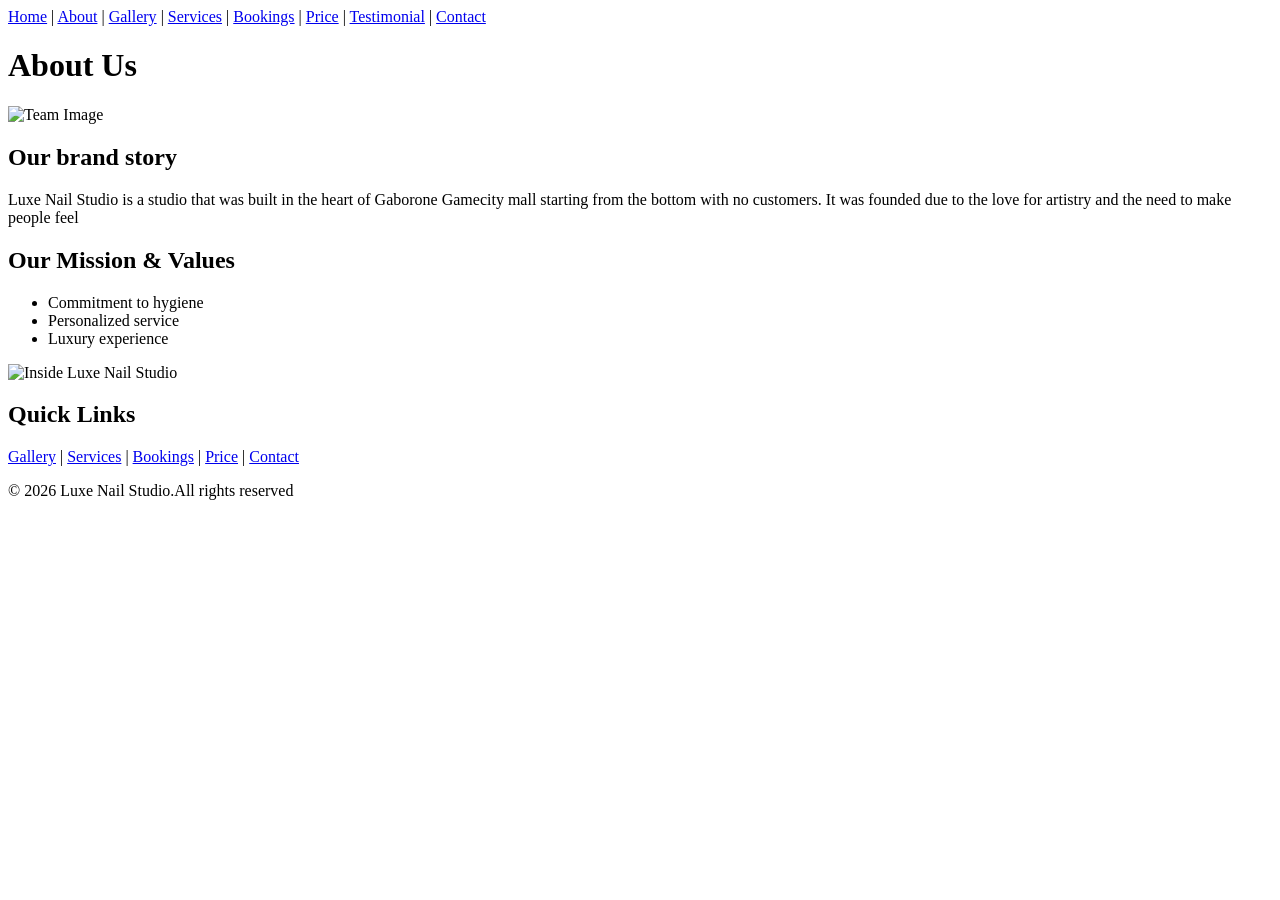
==== about.html @ a1b59e57 "Add all remaining pages(about, gallery, services, bookings, pricing, testimonials, contact)" ====
<!DOCTYPE html>
<html lang="en">
<head>
    <meta charset="UTF-8">
    <meta name="viewport" content="width=device-width, initial-scale=1.0">
    <title>About Us</title>
</head>
<body>
    <header>
        <nav>
            <a href="index.html">Home</a> |
            <a href="about.html">About</a> |
			<a href="gallery.html">Gallery</a> |
			<a href="services.html">Services</a> |
			<a href="bookings.html">Bookings</a> |
			<a href="price.html">Price</a> |
			<a href="testimonial.html">Testimonial</a> |
            <a href="contact.html">Contact</a>
        </nav>
		<h1>About Us</h1>
		<img src="team image.jpg" alt="Team Image"width="400" height="250">
    </header>

    <main>
        <section>
          <div>
		  <h2>Our brand story</h2>
      <p>Luxe Nail Studio is a studio that was built in the heart of Gaborone Gamecity mall starting from the bottom with no customers. It was founded due to the love for artistry and the need to make people feel</p>
          </div>
    <div>
          <h2>Our Mission & Values</h2>
      <ul>
        <li>Commitment to hygiene</li>
        <li>Personalized service</li>
        <li>Luxury experience</li>
      </ul>
	   <img src="studio.image.jpg" alt="Inside Luxe Nail Studio">
    </div>
  </section>
   </main>

		
		  <section> 

        <h2>Quick Links</h2> 

        <a href="gallery.html">Gallery</a> |
        <a href="services.html">Services</a> |
        <a href="bookings.html">Bookings</a> |
        <a href="price.html">Price</a> |
        <a href="contact.html">Contact</a>		

    </section> 

    </main>

    <footer>
        <p>&copy; 2026 Luxe Nail Studio.All rights reserved</p>
    </footer>
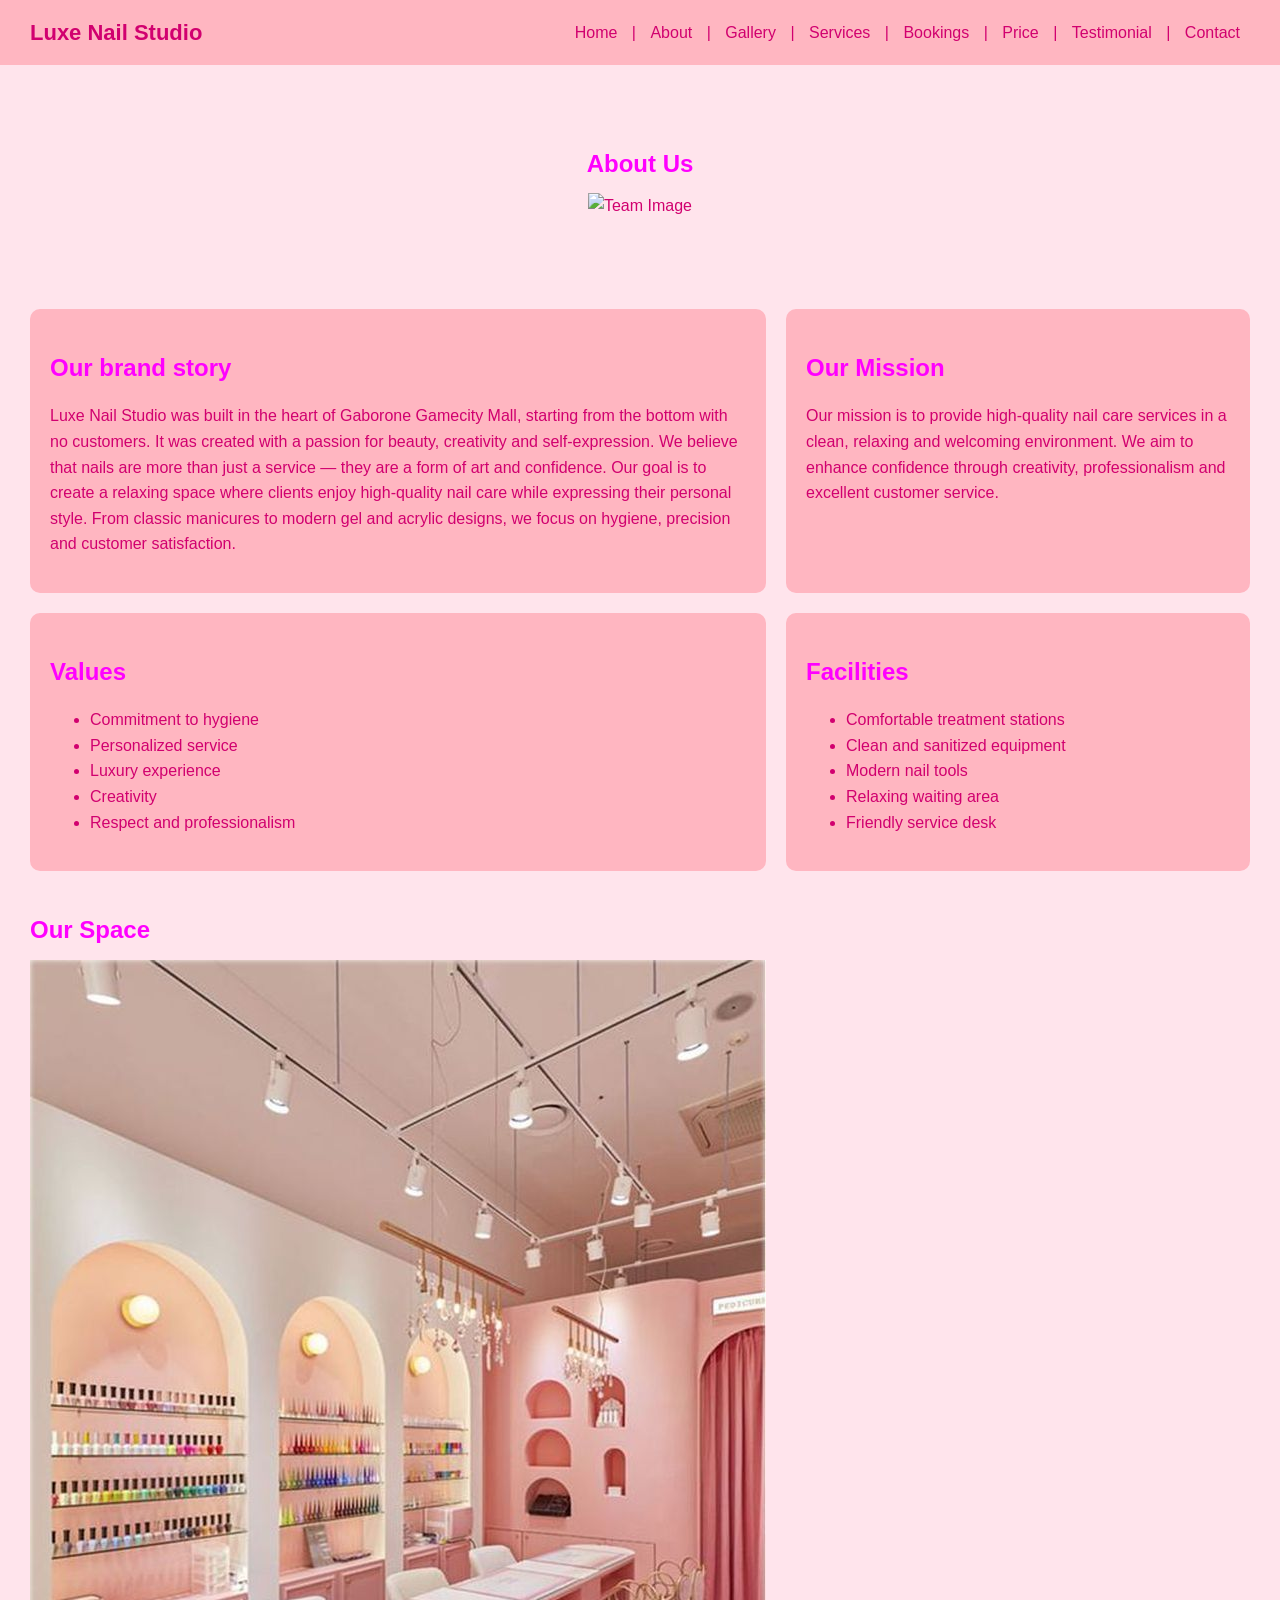
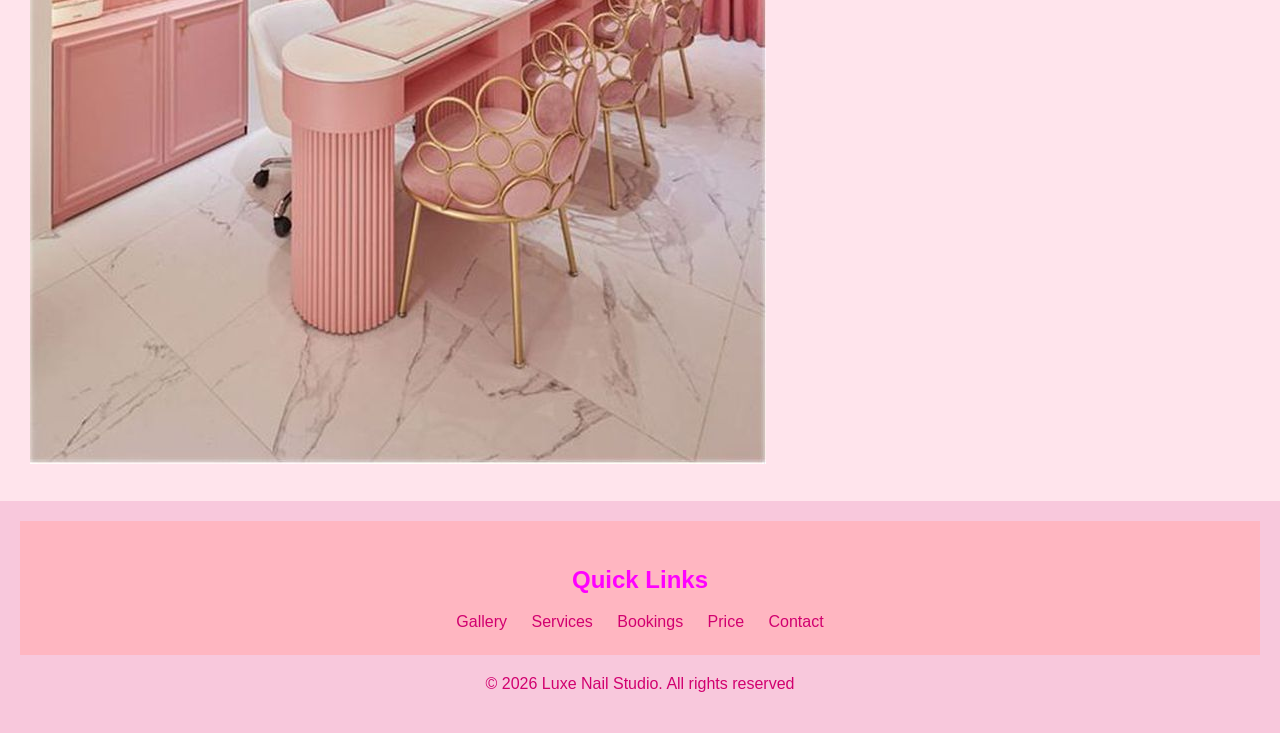
==== commit 9b0e2b9c: "Updated styles and updated content" ====
--- a/about.html
+++ b/about.html
@@ -4,10 +4,15 @@
     <meta charset="UTF-8">
     <meta name="viewport" content="width=device-width, initial-scale=1.0">
     <title>About Us</title>
+  <link rel="stylesheet" href="styles.css">
+	
 </head>
 <body>
     <header>
-        <nav>
+     <nav class="navbar">
+        <div class="logo">Luxe Nail Studio</div>
+
+        <div class="nav-links">
             <a href="index.html">Home</a> |
             <a href="about.html">About</a> |
 			<a href="gallery.html">Gallery</a> |
@@ -16,45 +21,85 @@
 			<a href="price.html">Price</a> |
 			<a href="testimonial.html">Testimonial</a> |
             <a href="contact.html">Contact</a>
-        </nav>
-		<h1>About Us</h1>
-		<img src="team image.jpg" alt="Team Image"width="400" height="250">
-    </header>
+          </div>
+    </nav>
+</header>
 
     <main>
-        <section>
-          <div>
-		  <h2>Our brand story</h2>
-      <p>Luxe Nail Studio is a studio that was built in the heart of Gaborone Gamecity mall starting from the bottom with no customers. It was founded due to the love for artistry and the need to make people feel</p>
-          </div>
-    <div>
-          <h2>Our Mission & Values</h2>
-      <ul>
-        <li>Commitment to hygiene</li>
-        <li>Personalized service</li>
-        <li>Luxury experience</li>
-      </ul>
-	   <img src="studio.image.jpg" alt="Inside Luxe Nail Studio">
+  <section class="about-hero">
+        <h1>About Us</h1>
+        <img src="team image.jpg" alt="Team Image" class="team-img">
+  </section>
+
+
+        <section class="about-content">
+
+           <div class="about-box">
+		      <h2>Our brand story</h2>
+            <p>
+                Luxe Nail Studio was built in the heart of Gaborone Gamecity Mall, starting from the bottom with no customers.
+                It was created with a passion for beauty, creativity and self-expression.
+
+                We believe that nails are more than just a service — they are a form of art and confidence.
+                Our goal is to create a relaxing space where clients enjoy high-quality nail care while expressing their personal style.
+
+                From classic manicures to modern gel and acrylic designs, we focus on hygiene, precision and customer satisfaction.
+            </p>
+        </div>
+
+    <div class="about-box">
+            <h2>Our Mission</h2>
+            <p>
+                Our mission is to provide high-quality nail care services in a clean, relaxing and welcoming environment.
+                We aim to enhance confidence through creativity, professionalism and excellent customer service.
+            </p>
+        </div>
+
+	 <div class="about-box">
+            <h2>Values</h2>
+            <ul>
+                <li>Commitment to hygiene</li>
+                <li>Personalized service</li>
+                <li>Luxury experience</li>
+                <li>Creativity</li>
+                <li>Respect and professionalism</li>
+            </ul>
+        </div>
+
+        <div class="about-box">
+            <h2>Facilities</h2>
+            <ul>
+                <li>Comfortable treatment stations</li>
+                <li>Clean and sanitized equipment</li>
+                <li>Modern nail tools</li>
+                <li>Relaxing waiting area</li>
+                <li>Friendly service desk</li>
+            </ul>
+        </div>
+
+     <section class="studio-section">
+        <h2>Our Space</h2>
+        <img src="studio image.jpg" alt="Studio Image" class="studio-img">
+    </section>
+
+</main>
+
+
+	<footer>
+
+    <div class="quick-links">
+        <h2>Quick Links</h2>
+        <a href="gallery.html">Gallery</a>
+        <a href="services.html">Services</a>
+        <a href="bookings.html">Bookings</a>
+        <a href="price.html">Price</a>
+        <a href="contact.html">Contact</a>
     </div>
-  </section>
-   </main>
 
-		
-		  <section> 
+    <p class="copyright">&copy; 2026 Luxe Nail Studio. All rights reserved</p>
 
-        <h2>Quick Links</h2> 
+</footer>
 
-        <a href="gallery.html">Gallery</a> |
-        <a href="services.html">Services</a> |
-        <a href="bookings.html">Bookings</a> |
-        <a href="price.html">Price</a> |
-        <a href="contact.html">Contact</a>		
-
-    </section> 
-
-    </main>
-
-    <footer>
-        <p>&copy; 2026 Luxe Nail Studio.All rights reserved</p>
-    </footer>
-    +</body>
+</html>	
+	
--- a/styles.css
+++ b/styles.css
@@ -0,0 +1,626 @@
+
+body {
+    margin: 0;
+    font-family: 'Segoe UI', Arial, sans-serif;
+    background-color: #ffe4ec;
+    color: #d1006f;
+    line-height: 1.6;
+    animation: fadeIn 1s ease-in;
+}
+
+h1, h2, h3 {
+    color: magenta;
+    margin-bottom: 10px;
+}
+
+a {
+    color: #333;
+    text-decoration: none;
+    transition: 0.3s;
+}
+
+a:hover {
+    color: magenta;
+}
+
+
+@keyframes fadeIn {
+    from { opacity: 0; }
+    to { opacity: 1; }
+}
+
+@keyframes fadeUp {
+    from { transform: translateY(30px); opacity: 0; }
+    to { transform: translateY(0); opacity: 1; }
+}
+
+@keyframes zoomFade {
+    from { transform: scale(0.9); opacity: 0; }
+    to { transform: scale(1); opacity: 1; }
+}
+
+
+.navbar {
+    display: flex;
+    justify-content: space-between;
+    align-items: center;
+    background-color: #ffb6c1;
+    padding: 15px 30px;
+}
+
+.logo {
+    font-size: 22px;
+    font-weight: bold;
+}
+
+.nav-links a {
+    margin: 0 10px;
+    color: #d1006f;
+    position: relative;
+}
+
+.nav-links a::after {
+    content: "";
+    position: absolute;
+    width: 0%;
+    height: 2px;
+    background: #ff69b4;
+    left: 0;
+    bottom: -5px;
+    transition: 0.3s;
+}
+
+.nav-links a:hover::after {
+    width: 100%;
+}
+
+
+footer {
+    background-color: #f8c8dc;
+    text-align: center;
+    padding: 20px;
+}
+
+.footer-bottom {
+    display: flex;
+    justify-content: space-between;
+    padding: 20px;
+    flex-wrap: wrap;
+}
+
+
+.welcome-box {
+    text-align: center;
+    padding: 100px 20px;
+    animation: zoomFade 1.2s ease;
+}
+
+.book-btn 
+{ 
+display: inline-block; 
+margin-top: 20px; 
+padding: 12px 25px; 
+background-color: black; 
+color: #d1006f; 
+text-decoration: none; 
+border: 2px solid #d1006f; 
+border-radius: 25px; 
+font-weight: bold; 
+transition: all 0.3s ease; 
+}
+.book-btn:hover 
+{
+background-color: #d1006f; 
+color: black; 
+transform: scale(1.08); 
+}
+
+.contact-info 
+{ 
+text-align: left; 
+} 
+.socials 
+{ 
+text-align: right; 
+} 
+.socials a 
+{ 
+display: block; 
+text-decoration: none; 
+color: #d1006f; 
+}
+
+.quick-links {
+    background-color: #ffb6c1;
+    text-align: center;
+    padding: 20px;
+}
+
+.quick-links a {
+    margin: 0 10px;
+    color: #d1006f;
+}
+
+
+.about-hero {
+    text-align: center;
+    padding: 60px 20px;
+}
+
+.about-content {
+    display: grid;
+    grid-template-columns: 1fr 1fr;
+    gap: 20px;
+    padding: 30px;
+}
+
+.about-box {
+    background-color: #ffb6c1;
+    padding: 20px;
+    border-radius: 10px;
+}
+
+
+.services-title
+ { 
+ text-align: center; 
+ padding: 40px; 
+ } 
+ .services-strip 
+ {
+display: flex; 
+justify-content: space-between; 
+gap: 20px; 
+padding: 40px; 
+overflow-x: auto; 
+} 
+.service-item 
+{
+min-width: 300px; 
+flex: 1; 
+background-color: #fff0f5; 
+padding: 20px; 
+border-radius: 15px; 
+text-align: center; 
+box-shadow: 0 8px 20px rgba(0,0,0,0.1); 
+transition: 0.3s; 
+} 
+.service-item img 
+{ 
+width: 100%; 
+height: 200px; 
+object-fit: cover; 
+border-radius: 10px; 
+margin: 10px 0; 
+} 
+.service-item:hover 
+{
+transform: translateY(-10px); 
+}
+.service-btn 
+{ 
+display: inline-block; 
+margin-top: 10px; 
+padding: 10px 18px; 
+background-color: black; 
+color: #d1006f; 
+border: 2px solid #d1006f; 
+border-radius: 25px; 
+text-decoration: none; 
+transition: 0.3s; } 
+.service-btn:hover 
+{
+background-color: #d1006f; 
+color: black; 
+}
+@media (max-width: 768px) 
+{ 
+.services-strip 
+{
+flex-direction: column; 
+align-items: center; 
+}
+.service-item 
+{ 
+width: 90%; 
+} 
+}
+
+
+.price-section {
+    display: flex;
+    align-items: center;
+    justify-content: space-between;
+    gap: 40px;
+    margin: 60px auto;
+    padding: 30px;
+    width: 80%;
+
+    background: rgba(255,255,255,0.2);
+    backdrop-filter: blur(15px);
+    border-radius: 20px;
+    border: 1px solid rgba(255,255,255,0.3);
+    box-shadow: 0 8px 30px rgba(0,0,0,0.15);
+}
+
+.price-section.reverse {
+    flex-direction: row-reverse;
+}
+
+.price-section .text {
+    flex: 1;
+}
+
+.price-section .image {
+    flex: 0 0 200px;
+    display: flex;
+    justify-content: center;
+    align-items: center;
+}
+
+.price-section img {
+    width: 200px;
+    height: 200px;
+    object-fit: cover;
+    border-radius: 50%;
+}
+
+
+.gallery-grid {
+    display: grid;
+    grid-template-columns: repeat(3, 1fr);
+    gap: 25px;
+    padding: 30px;
+}
+
+.gallery-card {
+    background-color: #fff0f5;
+    border-radius: 15px;
+    overflow: hidden;
+    box-shadow: 0 8px 20px rgba(0,0,0,0.1);
+    transition: 0.3s;
+}
+
+.gallery-card:hover {
+    transform: translateY(-10px) scale(1.03);
+}
+
+.gallery-card img {
+    width: 100%;
+    height: 250px;
+    object-fit: cover;
+}
+
+.testimonial-page 
+{
+background-image: url("testimonial-bg.jpeg");
+ background-size: cover; 
+background-position: center; 
+background-repeat: no-repeat;
+background-attachment: fixed;
+}
+.testimonial-section
+{
+text-align: center;
+padding: 50px 20px;
+}
+.testimonial-container 
+{ 
+display: flex; 
+flex-direction: column; 
+gap: 30px; 
+padding: 40px; 
+} 
+.testimonial-row 
+{ display: flex; 
+justify-content: flex-start; 
+}
+.testimonial-row.reverse 
+{ justify-content: flex-end; 
+}
+.message-box 
+{ max-width: 400px; 
+padding: 20px; 
+border-radius: 20px; 
+position: relative; 
+backdrop-filter: blur(10px); 
+} 
+.message-box.left 
+{
+background: rgba(255, 255, 255, 0.35); color: #000; 
+}
+.message-box.right 
+{ background: rgba(0, 0, 0, 0.75); 
+color: #fff; 
+}
+.message-box.left::after 
+{
+content: "";
+position: absolute; 
+left: -10px; 
+top: 20px; 
+border-width: 10px; 
+border-style: solid; 
+border-color: transparent rgba(255,255,255,0.35) transparent transparent; 
+} 
+.message-box.right::after 
+{
+content: "";
+position: absolute; 
+right: -10px; 
+top: 20px; 
+border-width: 10px; 
+border-style: solid; 
+border-color: transparent transparent transparent rgba(0,0,0,0.75); 
+}
+.message-box .name 
+{
+font-weight: bold;
+margin-bottom: 5px; 
+}
+.message-box .text 
+{
+margin-bottom: 10px; 
+}
+.message-box .stars 
+{
+color: gold; 
+}
+ @media (max-width: 768px) 
+ {
+.testimonial-row, 
+.testimonial-row.reverse 
+{ justify-content: center; 
+} 
+}
+ 
+#contact {
+    max-width: 600px;
+    margin: auto;
+    padding: 40px;
+}
+
+.contact-box {
+    background-color: #ffb6c1;
+    padding: 25px;
+    border-radius: 10px;
+    transition: 0.3s;
+}
+
+.contact-box:hover {
+    transform: translateY(-8px);
+    box-shadow: 0 10px 25px rgba(0,0,0,0.2);
+}
+
+
+.booking-page 
+{ 
+background-image: url("booking-bg.jpg"); 
+background-size: cover; 
+background-position: center; 
+background-repeat: no-repeat; 
+background-attachment: fixed; 
+min-height: 100vh; 
+} 
+.booking-page::before 
+{ 
+content: ""; 
+position: fixed; 
+top: 0; 
+left: 0; 
+width: 100%; 
+height: 100%; 
+background: rgba(0, 0, 0, 0.25); 
+z-index: -1; 
+} 
+.page-title 
+{ 
+text-align: center; 
+margin-top: 30px; 
+} 
+.top-info 
+{ display: flex; 
+justify-content: space-around; 
+flex-wrap: wrap; 
+margin: 20px; 
+gap: 20px; 
+} 
+.glass-box 
+{ background: rgba(255, 255, 255, 0.25); 
+backdrop-filter: blur(10px); 
+padding: 20px; 
+border-radius: 15px; 
+width: 40%; 
+color: #d1006f; 
+} 
+.form-wrapper 
+{ 
+display: flex; 
+justify-content: center; 
+padding: 20px; 
+} 
+.glass-form 
+{ 
+display: flex; 
+gap: 40px; 
+width: 80%; 
+background: rgba(255, 255, 255, 0.25); 
+backdrop-filter: blur(10px); 
+padding: 30px; 
+border-radius: 20px; 
+} 
+.form-left, 
+.form-right 
+{ 
+flex: 1; 
+display: flex; 
+flex-direction: column; 
+gap: 12px; 
+} 
+input, select, textarea 
+{ 
+padding: 10px; 
+border: 1px solid #d1006f; 
+border-radius: 10px; 
+outline: none; 
+} 
+.book-btn 
+{ 
+background-color: black; 
+color: #d1006f; 
+border: 2px solid #d1006f; 
+padding: 10px; 
+border-radius: 20px; 
+cursor: pointer; 
+transition: 0.3s; 
+} 
+.book-btn:hover 
+{ 
+background-color: #d1006f; 
+color: black; 
+} 
+.rating 
+{ 
+color: gold; 
+} 
+.note 
+{ 
+font-size: 12px; 
+} 
+@media (max-width: 768px) 
+{ 
+.glass-form 
+{ 
+flex-direction: column; 
+width: 90%; 
+} 
+.glass-box 
+{ 
+width: 90%; 
+} 
+.top-info 
+{ 
+flex-direction: column; 
+align-items: center; 
+} 
+}
+#policies 
+{ 
+background-color: #fdf2f8; 
+padding: 30px; 
+}
+#policies ul 
+{ 
+list-style-type: disc; 
+padding-left: 20px; 
+}
+
+.gallery-header 
+{ 
+text-align: center; 
+padding: 40px; 
+} 
+.gallery-filters 
+{ 
+text-align: center; 
+margin-bottom: 20px; 
+} 
+.gallery-filters button 
+{ 
+background-color: black; 
+color: #d1006f; 
+border: 2px solid #d1006f; 
+padding: 10px 18px; 
+margin: 5px; 
+border-radius: 20px; 
+cursor: pointer; 
+transition: 0.3s; 
+} 
+.gallery-filters button:hover 
+{ background-color: #d1006f; 
+color: black; 
+} 
+.gallery-grid 
+{ 
+display: grid; 
+grid-template-columns: repeat(3, 1fr); 
+gap: 25px; 
+padding: 30px; 
+} 
+.gallery-card 
+{ 
+background-color: #fff0f5; 
+border-radius: 15px; 
+overflow: hidden; 
+box-shadow: 0 8px 20px rgba(0,0,0,0.1); 
+transition: all 0.3s ease; 
+animation: fadeUp 0.8s ease; 
+} 
+.gallery-card img 
+{ 
+width: 100%; 
+height: 250px; 
+object-fit: cover; 
+} 
+.gallery-card p 
+{ 
+text-align: center; 
+padding: 10px; 
+font-weight: bold; 
+color: #d1006f; 
+} 
+.gallery-card:hover 
+{ 
+transform: translateY(-10px) scale(1.03); 
+box-shadow: 0 15px 30px rgba(209, 0, 111, 0.3); 
+}
+
+.btn {
+    display: inline-block;
+    padding: 12px 25px;
+    background-color: black;
+    color: #d1006f;
+    border: 2px solid #d1006f;
+    border-radius: 25px;
+    font-weight: bold;
+    transition: 0.3s ease;
+    cursor: pointer;
+    text-decoration: none;
+}
+
+.btn:hover {
+    background-color: #d1006f;
+    color: black;
+    transform: scale(1.05);
+    box-shadow: 0 0 15px #ff69b4;
+}
+
+@media (max-width: 768px) {
+
+    .about-content {
+        grid-template-columns: 1fr;
+    }
+
+    .services-strip {
+        flex-direction: column;
+        align-items: center;
+    }
+
+    .price-section {
+        flex-direction: column;
+        width: 90%;
+    }
+
+    .price-section.reverse {
+        flex-direction: column;
+    }
+
+    .gallery-grid {
+        grid-template-columns: 1fr;
+    }
+
+    .footer-bottom {
+        flex-direction: column;
+        text-align: center;
+    }
+}
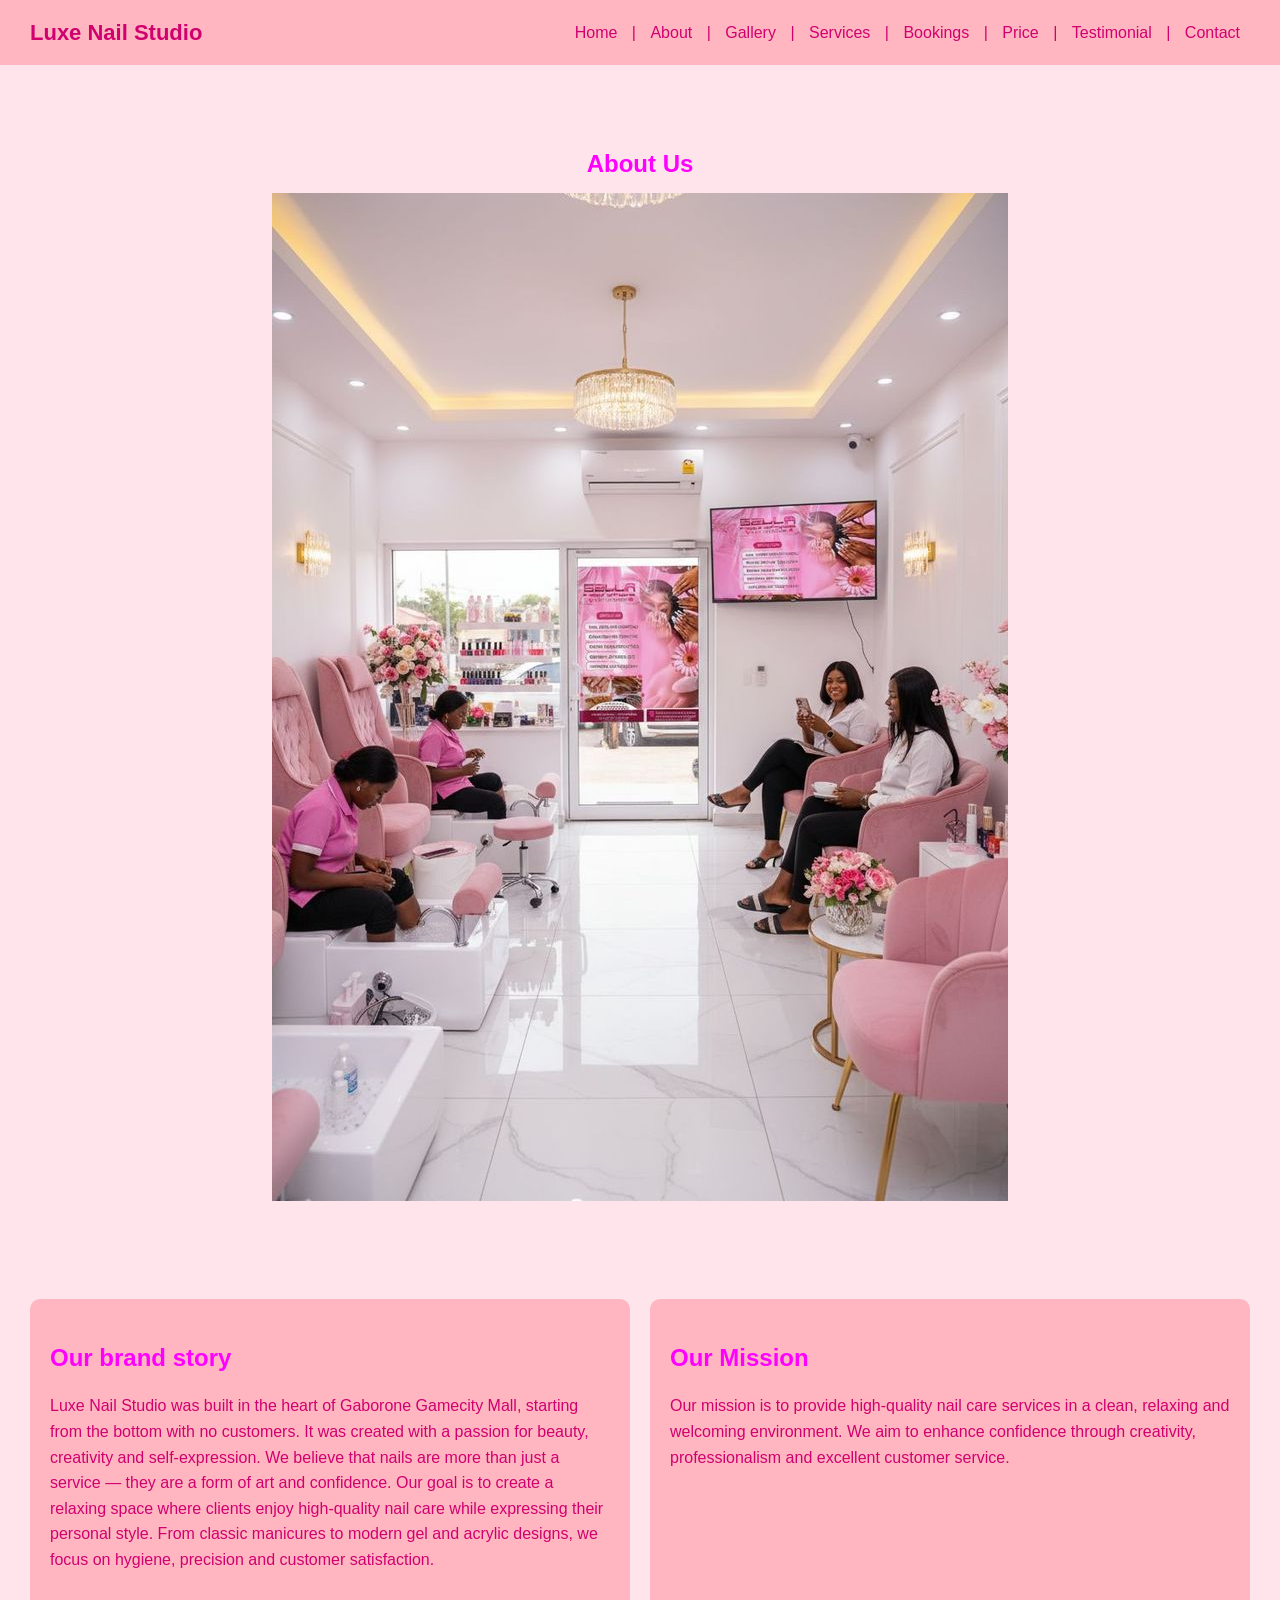
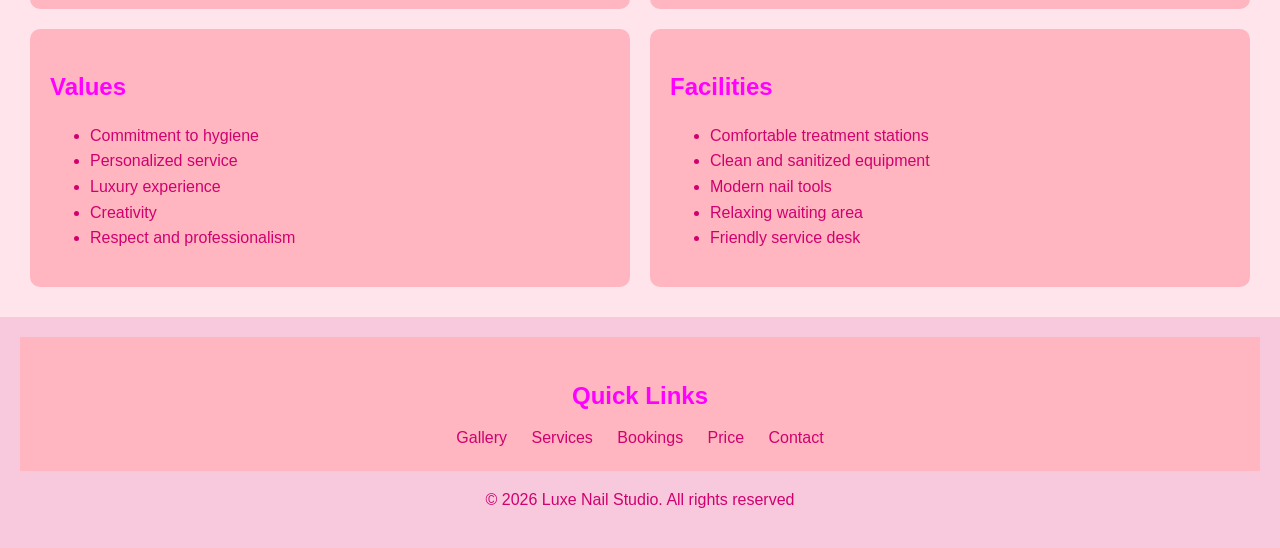
==== commit bcaa0af2: "Updated content" ====
--- a/about.html
+++ b/about.html
@@ -28,7 +28,7 @@
     <main>
   <section class="about-hero">
         <h1>About Us</h1>
-        <img src="team image.jpg" alt="Team Image" class="team-img">
+        <img src="Team image.jpg" alt="Team Image" class="team-img">
   </section>
 
 
@@ -77,11 +77,6 @@
             </ul>
         </div>
 
-     <section class="studio-section">
-        <h2>Our Space</h2>
-        <img src="studio image.jpg" alt="Studio Image" class="studio-img">
-    </section>
-
 </main>
 
 
--- a/styles.css
+++ b/styles.css
@@ -302,14 +302,14 @@
 .testimonial-section
 {
 text-align: center;
-padding: 50px 20px;
+padding: 40px;
 }
 .testimonial-container 
 { 
 display: flex; 
 flex-direction: column; 
 gap: 30px; 
-padding: 40px; 
+padding: 50px 20px; 
 } 
 .testimonial-row 
 { display: flex; 
@@ -317,6 +317,21 @@
 }
 .testimonial-row.reverse 
 { justify-content: flex-end; 
+}
+.review-card {
+  background: rgba(255,255,255,0.2);
+  backdrop-filter: blur(10px);
+
+  border-radius: 20px;
+  padding: 20px;
+
+  box-shadow: 0 4px 20px rgba(0,0,0,0.1);
+
+  animation: fadeUp 0.5s ease;
+}
+
+.review-card h3 {
+  color: deeppink;
 }
 .message-box 
 { max-width: 400px; 
@@ -449,29 +464,30 @@
 padding: 30px; 
 border-radius: 20px; 
 } 
-.form-left, 
-.form-right 
-{ 
-flex: 1; 
-display: flex; 
-flex-direction: column; 
-gap: 12px; 
-} 
-input, select, textarea 
-{ 
-padding: 10px; 
-border: 1px solid #d1006f; 
-border-radius: 10px; 
-outline: none; 
-} 
-.book-btn 
-{ 
-background-color: black; 
-color: #d1006f; 
-border: 2px solid #d1006f; 
-padding: 10px; 
-border-radius: 20px; 
-cursor: pointer; 
+.form-grid {
+  display: flex;
+  justify-content: center;
+  gap: 40px;
+}
+
+.form-column {
+  display: flex;
+  flex-direction: column;
+  gap: 15px;
+  text-align: left;
+}
+
+.form-submit {
+  text-align: center;
+  margin-top: 20px;
+}
+
+.book-btn {
+  background-color: #000;
+  color: magenta;
+  padding: 10px 20px;
+  border: none;
+  cursor: pointer;
 transition: 0.3s; 
 } 
 .book-btn:hover 
@@ -503,6 +519,44 @@
 flex-direction: column; 
 align-items: center; 
 } 
+.popup-overlay {
+  position: fixed;
+  inset: 0;
+  background: rgba(0,0,0,0.6);
+
+  display: flex;
+  justify-content: center;
+  align-items: center;
+
+  opacity: 0;
+  pointer-events: none;
+
+  transition: 0.3s ease;
+  z-index: 999;
+}
+
+.popup-box {
+  background: white;
+  padding: 20px;
+  width: 320px;
+  border-radius: 12px;
+  text-align: center;
+
+  transform: scale(0.7);
+  opacity: 0;
+
+  transition: 0.3s ease;
+}
+
+.popup-overlay.active {
+  opacity: 1;
+  pointer-events: auto;
+}
+
+.popup-overlay.active .popup-box {
+  transform: scale(1);
+  opacity: 1;
+}
 }
 #policies 
 { 
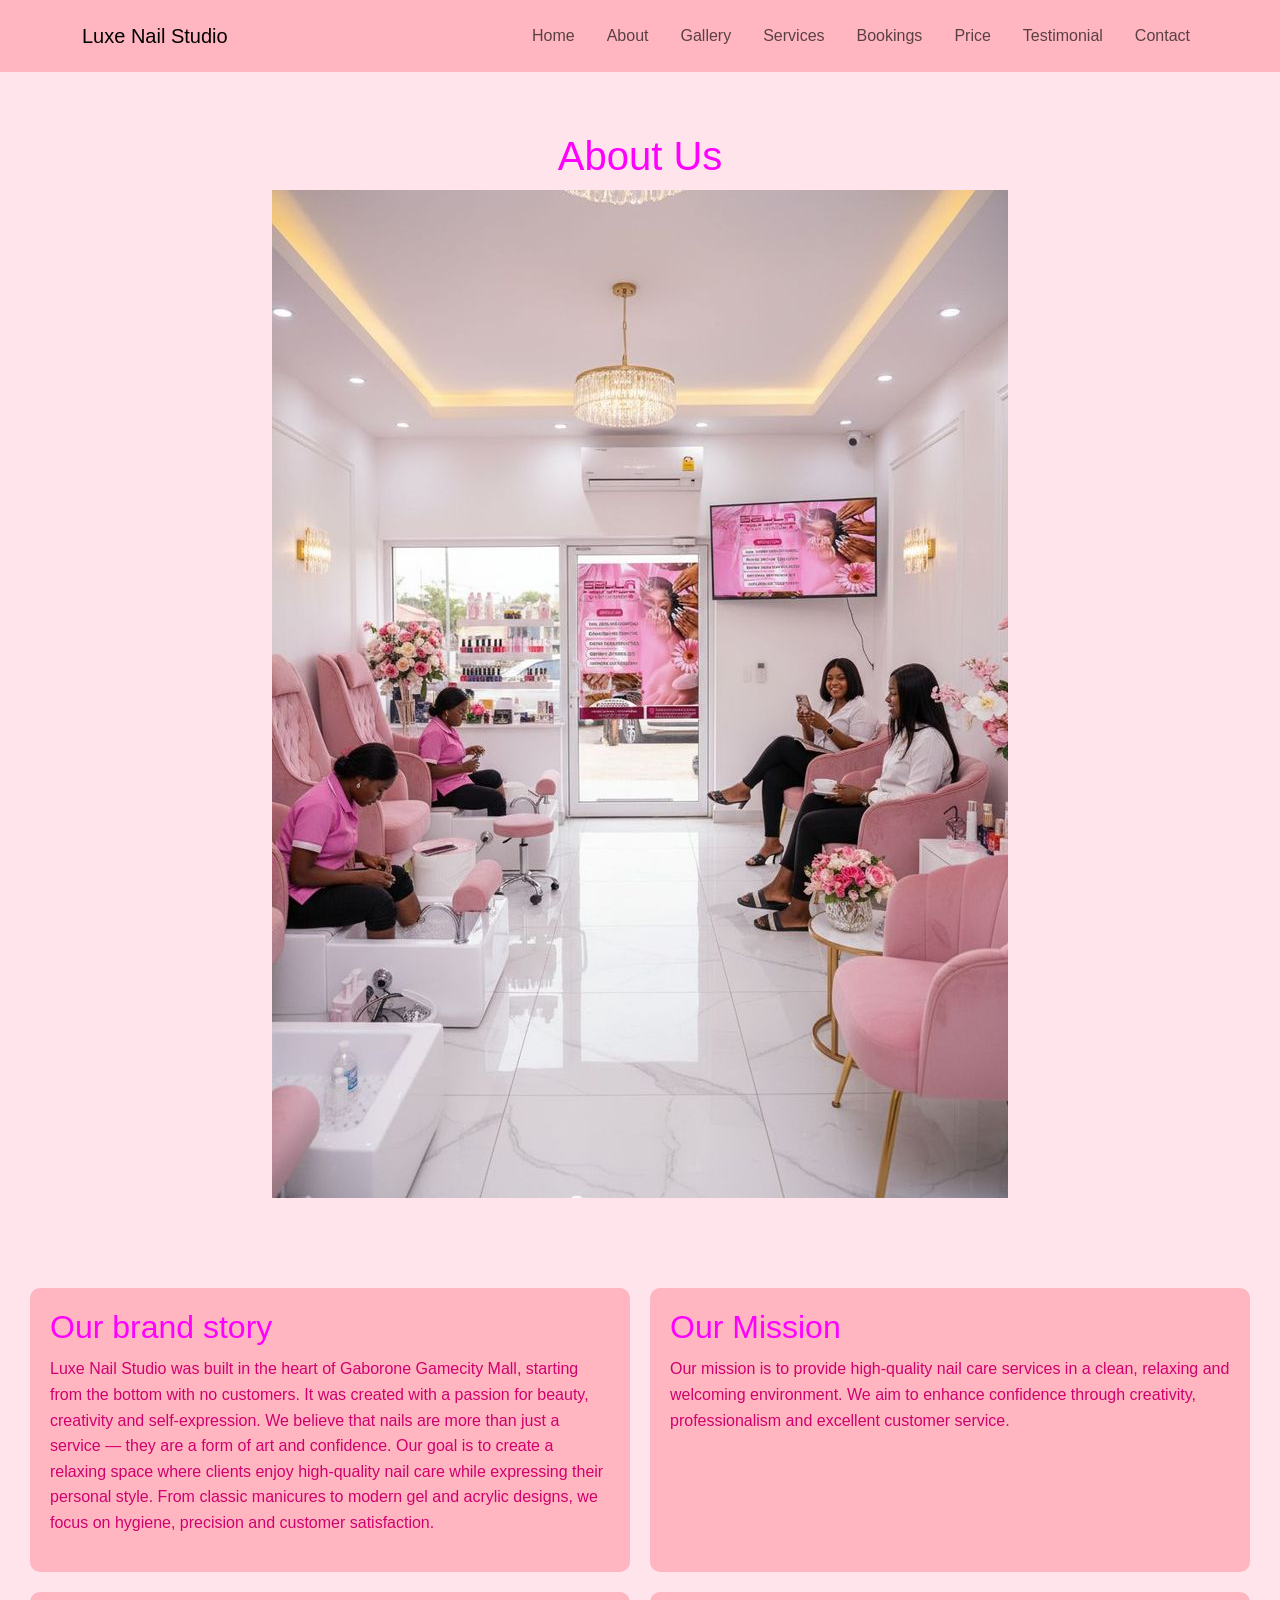
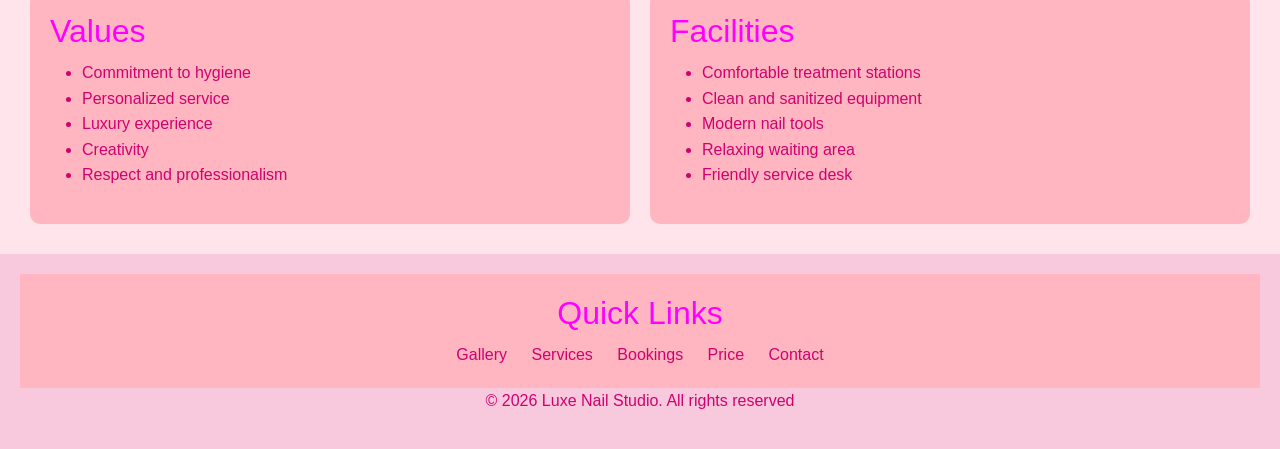
==== commit 8abc71dd: "Updated content" ====
--- a/about.html
+++ b/about.html
@@ -4,25 +4,67 @@
     <meta charset="UTF-8">
     <meta name="viewport" content="width=device-width, initial-scale=1.0">
     <title>About Us</title>
+		<link href="https://cdn.jsdelivr.net/npm/bootstrap@5.3.0/dist/css/bootstrap.min.css" rel="stylesheet">
+	
   <link rel="stylesheet" href="styles.css">
 	
 </head>
 <body>
     <header>
-     <nav class="navbar">
-        <div class="logo">Luxe Nail Studio</div>
+    <nav class="navbar navbar-expand-lg navbar-pink">
+	
+        <div class="container">
+		
+            <a class="navbar-brand" href="index.html">Luxe Nail Studio</a>
+			
+            <button class="navbar-toggler" type="button" data-bs-toggle="collapse" data-bs-target="#navbarNav">
+			
+                <span class="navbar-toggler-icon"></span>
+				
+            </button>
+			
+            <div class="collapse navbar-collapse" id="navbarNav">
+			
+              <ul class="navbar-nav ms-auto gap-3">
+				
+                    <li class="nav-item">
+                        <a class="nav-link" href="index.html">Home</a>
+                    </li>
+					
+                    <li class="nav-item">
+                        <a class="nav-link" href="about.html">About</a>
+                    </li>
+					
+                    <li class="nav-item">
+                        <a class="nav-link" href="gallery.html">Gallery</a>
+                    </li>
+					
+					 <li class="nav-item">
+                        <a class="nav-link" href="services.html">Services</a>
+                    </li>
+					
+					 <li class="nav-item">
+                        <a class="nav-link" href="bookings.html">Bookings</a>
+                    </li>
+					
+					 <li class="nav-item">
+                        <a class="nav-link" href="price.html">Price</a>
+                    </li>
+					
+					 <li class="nav-item">
+                        <a class="nav-link" href="testimonial.html">Testimonial</a>
+                    </li>
+					
+					 <li class="nav-item">
+                        <a class="nav-link" href="contact.html">Contact</a>
+                    </li>
+					
+                </ul>
+				
+            </div>
+        </div>
 
-        <div class="nav-links">
-            <a href="index.html">Home</a> |
-            <a href="about.html">About</a> |
-			<a href="gallery.html">Gallery</a> |
-			<a href="services.html">Services</a> |
-			<a href="bookings.html">Bookings</a> |
-			<a href="price.html">Price</a> |
-			<a href="testimonial.html">Testimonial</a> |
-            <a href="contact.html">Contact</a>
-          </div>
-    </nav>
+</nav>
 </header>
 
     <main>
@@ -94,7 +136,8 @@
     <p class="copyright">&copy; 2026 Luxe Nail Studio. All rights reserved</p>
 
 </footer>
-
+<script src="https://cdn.jsdelivr.net/npm/@popperjs/core@2.11.6/dist/umd/popper.min.js"></script>
+<script src="https://cdn.jsdelivr.net/npm/bootstrap@5.3.0/dist/js/bootstrap.min.js"></script>
 </body>
 </html>	
 	
--- a/styles.css
+++ b/styles.css
@@ -407,6 +407,26 @@
     box-shadow: 0 10px 25px rgba(0,0,0,0.2);
 }
 
+.social-icon-btn {
+    display: flex;
+    align-items: center;
+    justify-content: center;
+    width: 45px;
+    height: 45px;
+    background-color: #000;
+    color: #ff00ff; 
+    border: 2px solid #ff00ff;
+    border-radius: 50%;
+    font-size: 20px;
+    text-decoration: none;
+    transition: all 0.3s ease;
+}
+
+.social-icon-btn:hover {
+    background-color: #ff00ff;
+    color: #000;
+    transform: scale(1.1); 
+}
 
 .booking-page 
 { 
@@ -428,92 +448,84 @@
 background: rgba(0, 0, 0, 0.25); 
 z-index: -1; 
 } 
-.page-title 
-{ 
-text-align: center; 
-margin-top: 30px; 
-} 
-.top-info 
-{ display: flex; 
-justify-content: space-around; 
-flex-wrap: wrap; 
-margin: 20px; 
-gap: 20px; 
-} 
-.glass-box 
-{ background: rgba(255, 255, 255, 0.25); 
-backdrop-filter: blur(10px); 
-padding: 20px; 
-border-radius: 15px; 
-width: 40%; 
-color: #d1006f; 
-} 
-.form-wrapper 
-{ 
-display: flex; 
-justify-content: center; 
-padding: 20px; 
-} 
-.glass-form 
-{ 
-display: flex; 
-gap: 40px; 
-width: 80%; 
-background: rgba(255, 255, 255, 0.25); 
-backdrop-filter: blur(10px); 
-padding: 30px; 
-border-radius: 20px; 
-} 
-.form-grid {
-  display: flex;
-  justify-content: center;
-  gap: 40px;
-}
-
-.form-column {
-  display: flex;
-  flex-direction: column;
-  gap: 15px;
-  text-align: left;
-}
-
-.form-submit {
-  text-align: center;
-  margin-top: 20px;
-}
-
-.book-btn {
-  background-color: #000;
-  color: magenta;
-  padding: 10px 20px;
-  border: none;
-  cursor: pointer;
-transition: 0.3s; 
-} 
-.book-btn:hover 
-{ 
-background-color: #d1006f; 
-color: black; 
-} 
-.rating 
-{ 
-color: gold; 
-} 
-.note 
-{ 
-font-size: 12px; 
-} 
-@media (max-width: 768px) 
-{ 
-.glass-form 
-{ 
-flex-direction: column; 
-width: 90%; 
-} 
-.glass-box 
-{ 
-width: 90%; 
-} 
+.booking-section {
+    display: flex;
+    flex-direction: column;
+    align-items: center; 
+    margin-bottom: 50px; 
+    padding: 0 20px;
+}
+
+.booking-heading {
+    text-align: center;
+    color: deeppink; 
+    font-size: 32px;
+    font-weight: bold;
+    margin-bottom: 25px; 
+}
+
+.booking-card {
+    background: rgba(255, 255, 255, 0.2);
+    backdrop-filter: blur(10px);
+    -webkit-backdrop-filter: blur(10px);
+    border: 1px solid rgba(255, 255, 255, 0.25);
+    border-radius: 20px;
+    
+    max-width: 550px; 
+    width: 100%;
+    padding: 40px; 
+    box-shadow: 0 8px 32px rgba(0, 0, 0, 0.15);
+    box-sizing: border-box;
+}
+
+.form-group-custom {
+    width: 100%;
+    display: flex;
+    flex-direction: column;
+    align-items: stretch; 
+    text-align: left;
+}
+
+.form-label-custom {
+    color: deeppink;
+    font-weight: bold;
+    margin-bottom: 8px;
+    display: block;
+}
+
+.booking-card .form-control,
+.booking-card .form-select {
+    background: rgba(255, 255, 255, 0.9);
+    color: #000;
+    border-radius: 10px;
+    padding: 12px;
+    border: none;
+}
+
+.btn btn-booking-submit {
+    background-color: #000;
+    color: #ff00ff;
+    font-weight: bold;
+    border: 2px solid #ff00ff;
+    padding: 12px 30px;
+    border-radius: 25px;
+    width: 100%;
+    transition: all 0.3s ease;
+}
+
+.btn btn-booking-submit:hover {
+    background-color: #ff00ff;
+    color: #000;
+}
+
+.booking-card ul {
+    text-align: left; 
+    margin: 0;
+    padding-left: 20px;
+    color: #fff; 
+    font-size: 16px;
+    line-height: 1.8; 
+}
 .top-info 
 { 
 flex-direction: column; 
